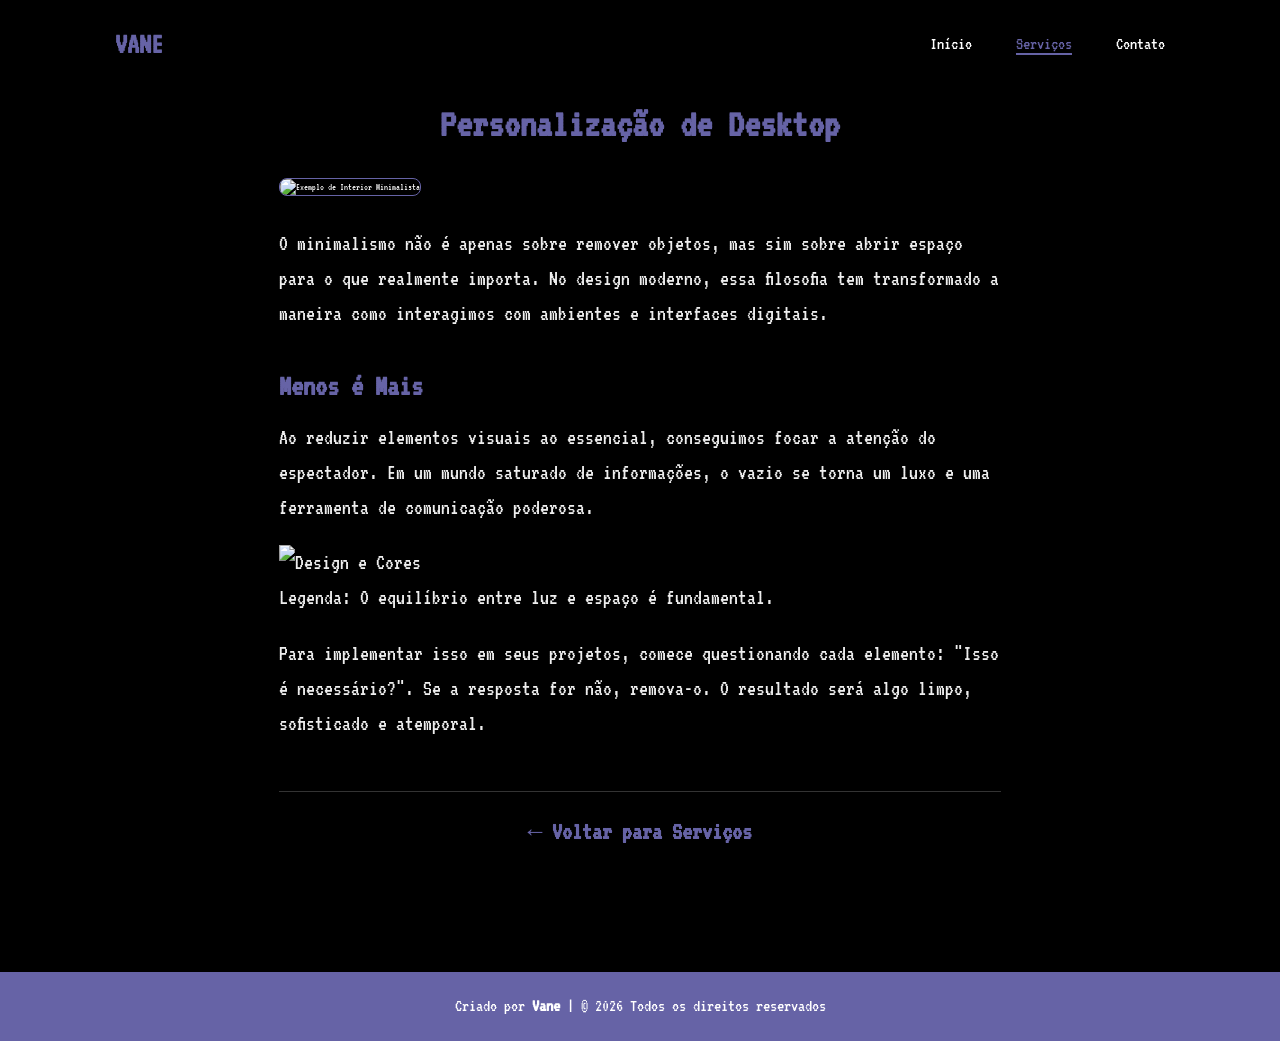
==== personalização-de-desktop.html @ bf8663ed "Add post page" ====
<!DOCTYPE html>
<html lang="pt-br">
<head>
    <meta charset="UTF-8">
    <meta name="viewport" content="width=device-width, initial-scale=1.0">
    <link rel="stylesheet" href="post.css">
    <title>Blog - Design Minimalista</title>
</head>
<body>

    <header>
        <a href="#" class="logo">VANE</a>
        <nav>
            <a href="index.html"> Início</a>
            <a href="services\services.html" class="active">Serviços</a>
            <a href="#">Contato</a>
        </nav>
    </header>

    <main class="post-container">
        <section class="post-header">
            <h1 class="post-title">Personalização de Desktop</h1>
        </section>

        <div class="featured-image">
            <img src="https://images.unsplash.com/photo-1494438639946-1ebd1d20bf85?auto=format&fit=crop&w=1200&q=80" alt="Exemplo de Interior Minimalista">
        </div>

        <article class="post-content">
            <p>
                O minimalismo não é apenas sobre remover objetos, mas sim sobre abrir espaço para o que realmente importa. No design moderno, essa filosofia tem transformado a maneira como interagimos com ambientes e interfaces digitais.
            </p>

            <h2>Menos é Mais</h2>
            <p>
                Ao reduzir elementos visuais ao essencial, conseguimos focar a atenção do espectador. Em um mundo saturado de informações, o vazio se torna um luxo e uma ferramenta de comunicação poderosa.
            </p>

            <div class="content-image">
                <img src="https://images.unsplash.com/photo-1507525428034-b723cf961d3e?auto=format&fit=crop&w=800&q=80" alt="Design e Cores">
                <p class="image-caption">Legenda: O equilíbrio entre luz e espaço é fundamental.</p>
            </div>

            <p>
                Para implementar isso em seus projetos, comece questionando cada elemento: "Isso é necessário?". Se a resposta for não, remova-o. O resultado será algo limpo, sofisticado e atemporal.
            </p>
        </article>

        <div class="back-link">
            <a href="services.html">← Voltar para Serviços</a>
        </div>
    </main>

    <footer>
        <div class="text">
            <span> Criado por <a href="#"> Vane</a> | &#169; 2026 Todos os direitos reservados</span>
        </div>
    </footer>

</body>
</html>
---- post.css ----
@import url('https://fonts.googleapis.com/css2?family=VT323&display=swap');

/* Reset Básico */
* {
    margin: 0;
    padding: 0;
    box-sizing: border-box;
    text-decoration: none;
    border: none;
    outline: none;
    font-family: "VT323", monospace;
}

html {
    font-size: 62.5%;
}

body {
    background-color: black;
    color: white;
    line-height: 1.6;
    min-height: 100vh;
    /* Removido o Flexbox daqui para evitar que o conteúdo centralize verticalmente */
}

/* Header Fixo */
header {
    position: fixed;
    top: 0;
    left: 0;
    width: 100%;
    padding: 2rem 9%;
    background-color: rgba(0, 0, 0, 0.9); /* Fundo sólido para não confundir com o texto */
    display: flex;
    justify-content: space-between;
    align-items: center;
    z-index: 1000;
}

.logo {
    font-size: 3rem;
    color: #6663a6;
    font-weight: 800;
}

nav a {
    font-size: 1.8rem;
    color: white;
    margin-left: 4rem;
    transition: 0.3s;
}

nav a:hover, nav a.active {
    color: #6663a6;
    border-bottom: 2px solid #6663a6;
}

/* Container do Post - O segredo está aqui */
.post-container {
    max-width: 850px;
    margin: 0 auto;
    padding: 10rem 5% 5rem; /* 10rem no topo é o espaço para o header */
}

.post-header {
    text-align: center;
    margin-bottom: 3rem;
}

.post-title {
    font-size: 4rem;
    color: #6663a6;
    margin-bottom: 1rem;
    line-height: 1.2;
}

.post-meta {
    font-size: 1.8rem;
    color: #888;
}

/* Imagens */
.featured-image img {
    width: 100%;
    max-height: 500px;
    object-fit: cover;
    border-radius: 8px;
    border: 1px solid #6663a6;
    margin-bottom: 3rem;
}

.post-content {
    font-size: 2.2rem;
    color: #eee;
}

.post-content h2 {
    color: #6663a6;
    font-size: 3rem;
    margin: 3rem 0 1rem;
}

.post-content p {
    margin-bottom: 2rem;
}

/* Footer */
footer {
    background: #6663a6;
    padding: 2rem 0;
    text-align: center;
    width: 100%;
    margin-top: 5rem;
}

footer span {
    font-size: 1.8rem;
    color: white;
}

footer a { color: white; font-weight: bold; }

/* Responsividade */
@media (max-width: 768px) {
    .post-title { font-size: 3rem; }
    .post-container { padding-top: 12rem; }
}

.back-link {
    margin-top: 5rem;
    padding: 2rem 0;
    border-top: 1px solid #333; /* Uma linha sutil para separar do texto */
    text-align: center;
}

.back-link a {
    font-size: 2.5rem; /* Aumentado de 2rem para 2.5rem */
    color: #6663a6;
    font-weight: bold;
    display: inline-flex;
    align-items: center;
    gap: 10px;
    transition: 0.3s ease;
}

.back-link a:hover {
    color: white;
    transform: translateX(-5px); /* Efeitozinho de deslocamento para a esquerda */
    text-shadow: 0 0 10px #6663a6;
}
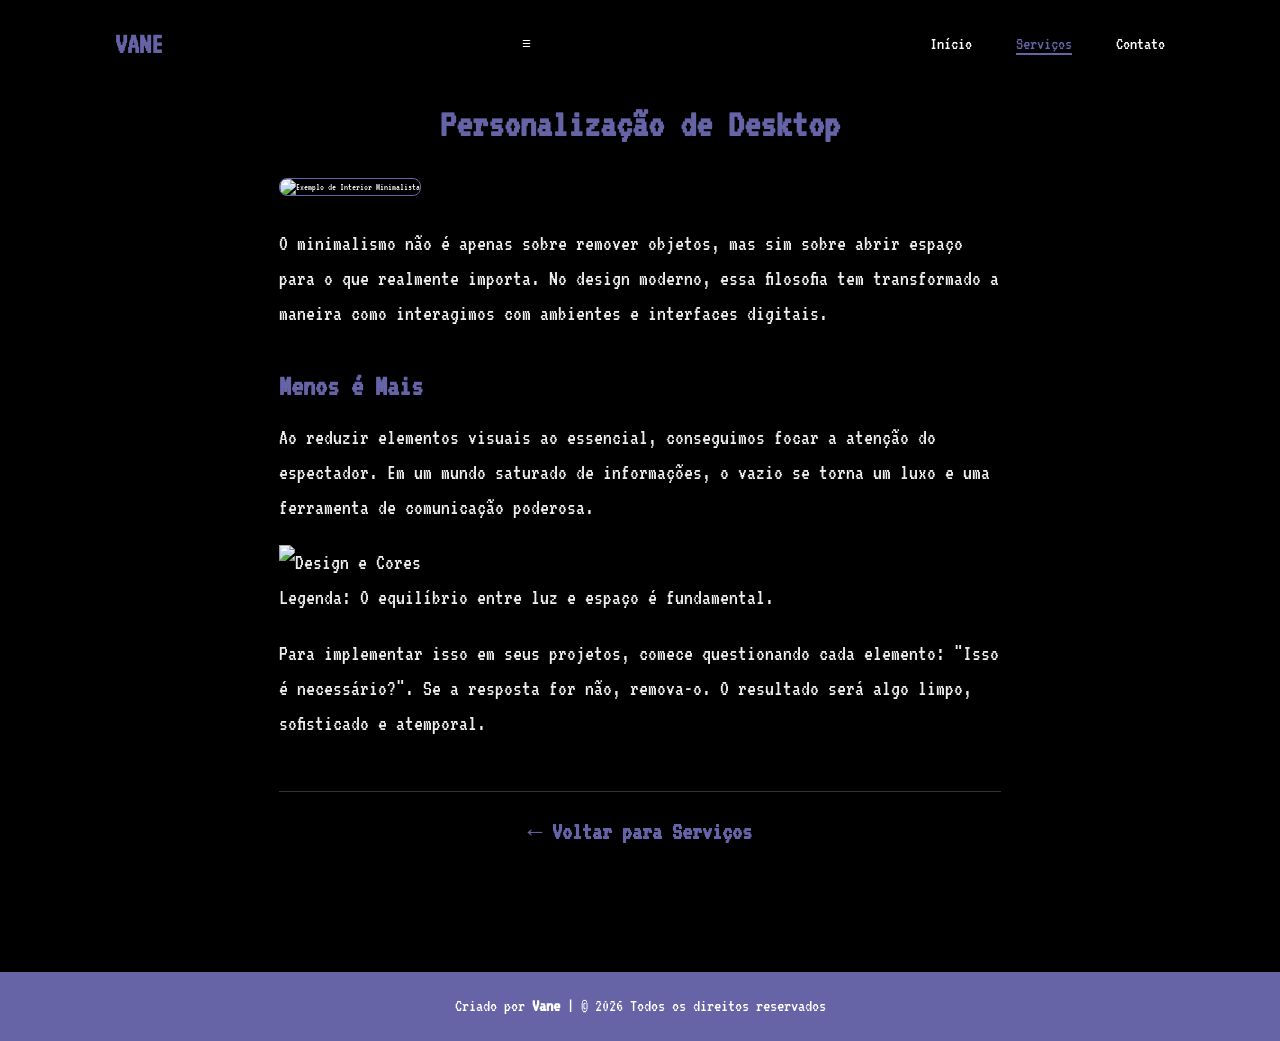
==== commit 6d778695: "Add a hamburger menu to the HTML" ====
--- a/personalização-de-desktop.html
+++ b/personalização-de-desktop.html
@@ -10,6 +10,9 @@
 
     <header>
         <a href="#" class="logo">VANE</a>
+
+              <div id="menu-icon">&#9776;</div>
+
         <nav>
             <a href="index.html"> Início</a>
             <a href="services\services.html" class="active">Serviços</a>
@@ -57,5 +60,19 @@
         </div>
     </footer>
 
+    <script>
+    let menuIcon = document.querySelector('#menu-icon');
+    let navbar = document.querySelector('#navbar');
+
+    menuIcon.onclick = () => {
+        navbar.classList.toggle('active');
+    };
+
+    // Fecha o menu ao clicar em um link
+    window.onscroll = () => {
+        navbar.classList.remove('active');
+    };
+</script>
+
 </body>
 </html>
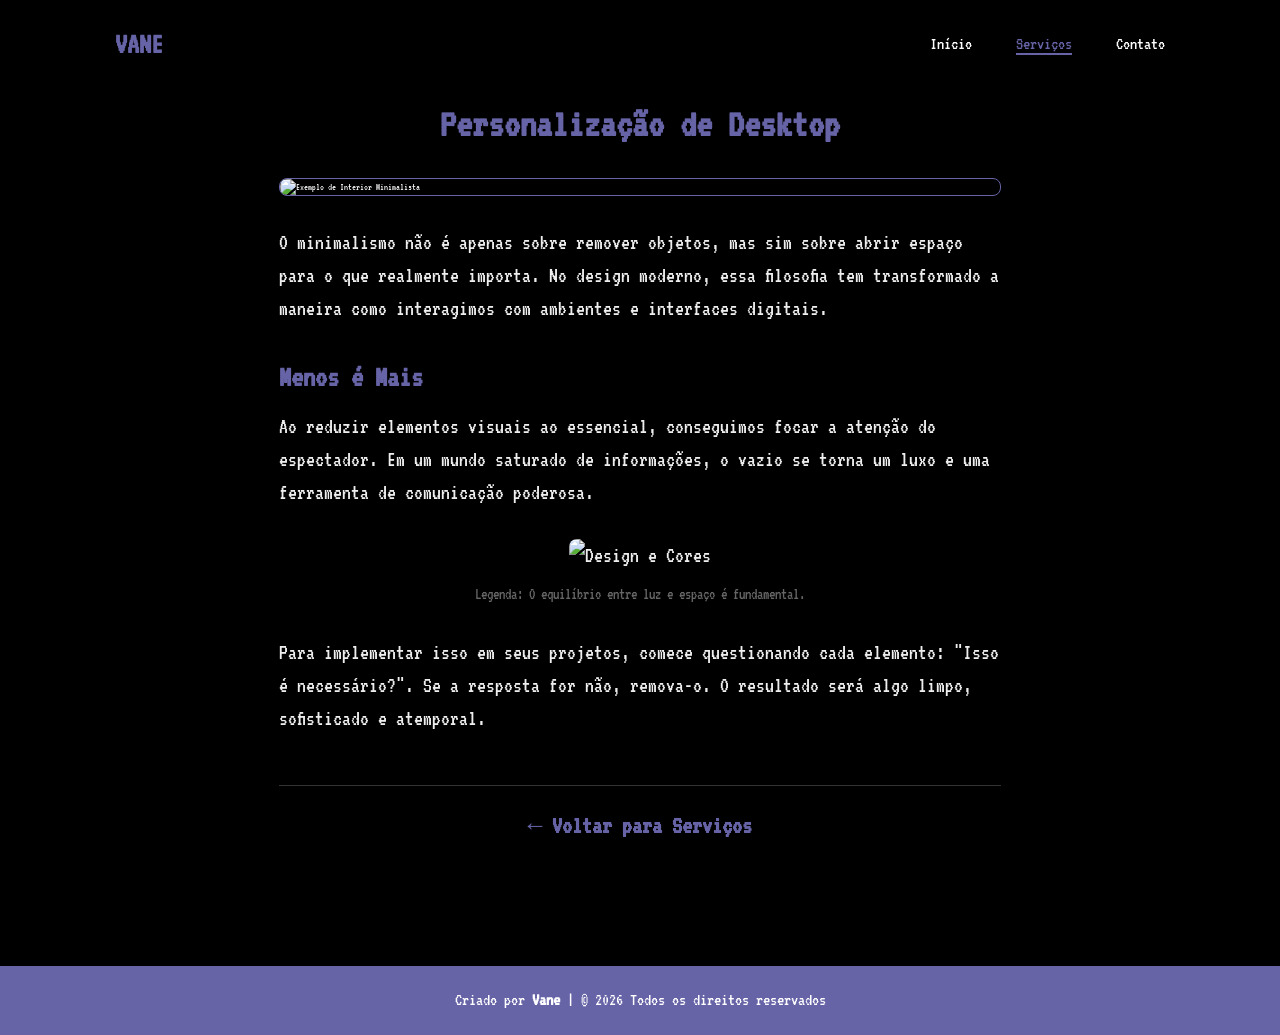
==== commit 0e2d869d: "Fixes error in menu" ====
--- a/personalização-de-desktop.html
+++ b/personalização-de-desktop.html
@@ -72,7 +72,7 @@
     window.onscroll = () => {
         navbar.classList.remove('active');
     };
-</script>
+    </script>
 
 </body>
 </html>
--- a/post.css
+++ b/post.css
@@ -1,6 +1,5 @@
 @import url('https://fonts.googleapis.com/css2?family=VT323&display=swap');
 
-/* Reset Básico */
 * {
     margin: 0;
     padding: 0;
@@ -20,7 +19,6 @@
     color: white;
     line-height: 1.6;
     min-height: 100vh;
-    /* Removido o Flexbox daqui para evitar que o conteúdo centralize verticalmente */
 }
 
 /* Header Fixo */
@@ -30,7 +28,7 @@
     left: 0;
     width: 100%;
     padding: 2rem 9%;
-    background-color: rgba(0, 0, 0, 0.9); /* Fundo sólido para não confundir com o texto */
+    background-color: rgba(0, 0, 0, 0.9); 
     display: flex;
     justify-content: space-between;
     align-items: center;
@@ -55,7 +53,105 @@
     border-bottom: 2px solid #6663a6;
 }
 
-/* Container do Post - O segredo está aqui */
+ /* Estilos específicos da Página de Post */
+    .post-container {
+        flex: 1;
+        max-width: 800px; /* Largura ideal para leitura de textos */
+        margin: 0 auto;
+        padding-top: 8rem; /* Respiro para o header fixo */
+        padding-left: 5%;
+        padding-right: 5%;
+        padding-bottom: 5rem;
+    }
+
+    .post-header {
+        text-align: center;
+        margin-bottom: 2rem;
+        margin-top: 0;
+    }
+
+    .post-title {
+        font-size: 4.5rem;
+        color: #6663a6;
+        margin-top: 0;    
+        margin-bottom: 0.5rem;
+        line-height: 1.1;
+    }
+
+    .post-meta {
+        font-size: 1.8rem;
+        color: #888;
+    }
+
+    .featured-image img {
+        width: 100%;
+        border-radius: 12px;
+        margin-top: 0;
+        margin-bottom: 3rem;
+        border: 2px solid #6663a6;
+        display: block;
+    }
+
+    .post-content {
+        font-size: 2.2rem; 
+        line-height: 1.5;
+        color: #ddd;
+    }
+
+    .post-content h2 {
+        color: #6663a6;
+        font-size: 3rem;
+        margin: 3rem 0 1rem;
+    }
+
+    .post-content p {
+        margin-bottom: 2rem;
+    }
+
+    /* Estilo para imagens dentro do texto */
+    .content-image {
+        margin: 3rem 0;
+        text-align: center;
+    }
+
+    .content-image img {
+        max-width: 100%;
+        border-radius: 8px;
+    }
+
+    .image-caption {
+        font-size: 1.6rem;
+        color: #666;
+        margin-top: 1rem;
+    }
+
+    .back-link {
+        margin-top: 5rem;
+        text-align: center;
+    }
+
+    .back-link a {
+        font-size: 2rem;
+        color: #6663a6;
+        transition: 0.3s;
+    }
+
+    .back-link a:hover {
+        text-decoration: underline;
+        letter-spacing: 1px;
+    }
+
+    /* Ajuste Responsivo para o Post */
+    @media (max-width: 768px) {
+        .post-title {
+            font-size: 3.5rem;
+        }
+        .post-container {
+            padding-top: 12rem;
+        }
+    }
+
+/* Container do Post*/
 .post-container {
     max-width: 850px;
     margin: 0 auto;
@@ -126,6 +222,7 @@
     .post-container { padding-top: 12rem; }
 }
 
+/* Voltar para página de serviços */
 .back-link {
     margin-top: 5rem;
     padding: 2rem 0;
@@ -147,4 +244,45 @@
     color: white;
     transform: translateX(-5px); /* Efeitozinho de deslocamento para a esquerda */
     text-shadow: 0 0 10px #6663a6;
+}
+
+/* Menu Hamburguer */
+    #menu-icon {
+    font-size: 3.6rem;
+    color: white;
+    cursor: pointer;
+    display: none; /* Escondido por padrão */
+}
+
+    @media (max-width: 768px) {
+    #menu-icon {
+        display: block;
+    }
+
+    nav {
+        position: absolute;
+        top: 100%; 
+        right: -100%; 
+        width: 250px;
+        height: auto;
+        background: rgba(22, 22, 22, 0.95);
+        border-bottom-left-radius: 2rem;
+        border-left: 3px solid #6663a6;
+        padding: 2rem;
+        display: flex;
+        flex-direction: column;
+        transition: 0.4s ease;
+        z-index: 1000;
+    }
+
+    nav.active {
+        right: 0;
+    }
+
+    nav a {
+        display: block;
+        font-size: 2.2rem;
+        margin: 1.5rem 0;
+        margin-left: 0; 
+    }
 }
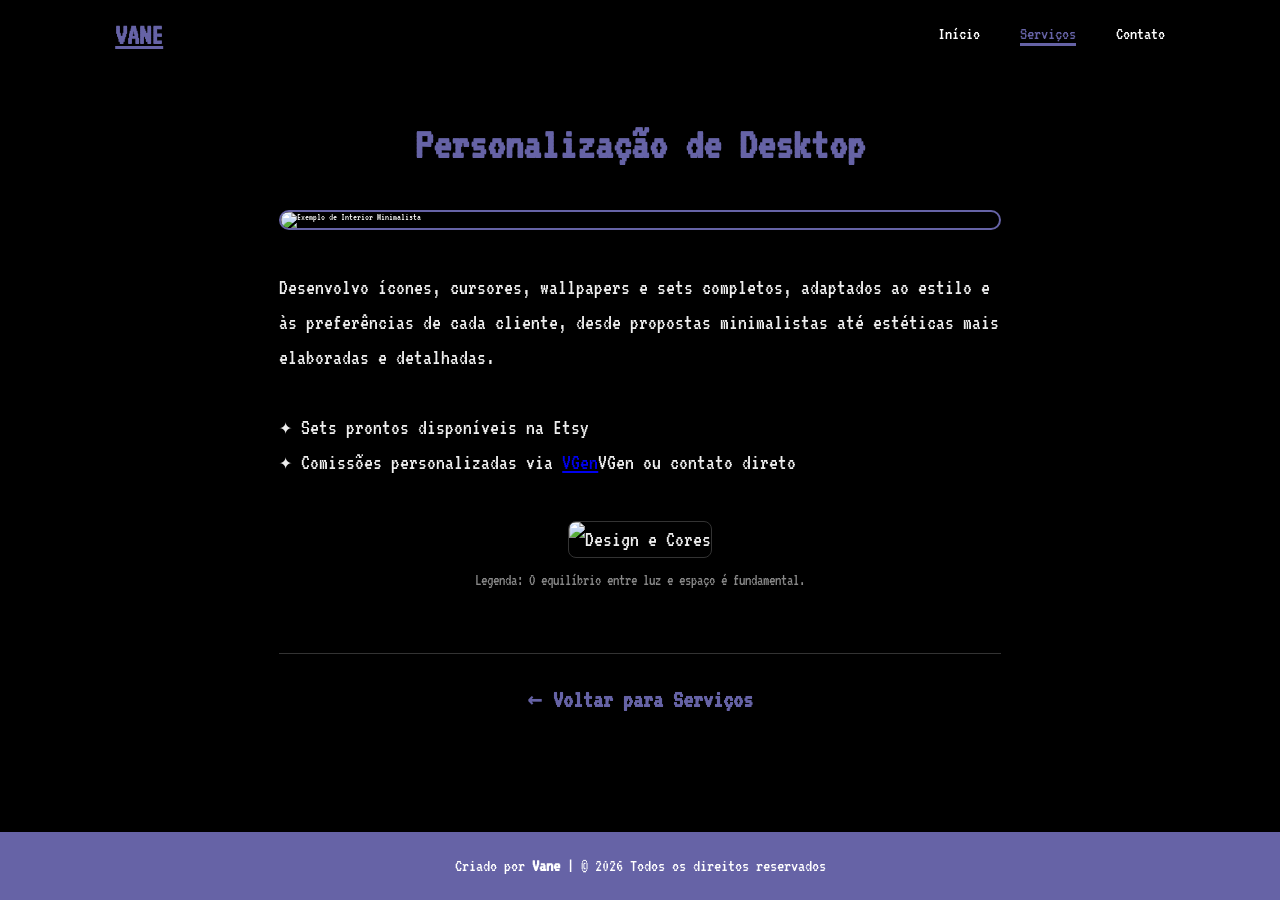
==== commit 622f2a71: "Update services page" ====
--- a/personalização-de-desktop.html
+++ b/personalização-de-desktop.html
@@ -13,7 +13,7 @@
 
               <div id="menu-icon">&#9776;</div>
 
-        <nav>
+        <nav id="navbar">
             <a href="index.html"> Início</a>
             <a href="services\services.html" class="active">Serviços</a>
             <a href="#">Contato</a>
@@ -31,22 +31,16 @@
 
         <article class="post-content">
             <p>
-                O minimalismo não é apenas sobre remover objetos, mas sim sobre abrir espaço para o que realmente importa. No design moderno, essa filosofia tem transformado a maneira como interagimos com ambientes e interfaces digitais.
-            </p>
+                Desenvolvo ícones, cursores, wallpapers e sets completos, adaptados ao estilo e às preferências de cada cliente, desde propostas minimalistas até estéticas mais elaboradas e detalhadas.<br><br>
 
-            <h2>Menos é Mais</h2>
-            <p>
-                Ao reduzir elementos visuais ao essencial, conseguimos focar a atenção do espectador. Em um mundo saturado de informações, o vazio se torna um luxo e uma ferramenta de comunicação poderosa.
-            </p>
+✦ Sets prontos disponíveis na Etsy<br>
+✦ Comissões personalizadas via <a href="https://vgen.co/vanescolar/">VGen</a>VGen ou contato direto
 
             <div class="content-image">
                 <img src="https://images.unsplash.com/photo-1507525428034-b723cf961d3e?auto=format&fit=crop&w=800&q=80" alt="Design e Cores">
                 <p class="image-caption">Legenda: O equilíbrio entre luz e espaço é fundamental.</p>
             </div>
 
-            <p>
-                Para implementar isso em seus projetos, comece questionando cada elemento: "Isso é necessário?". Se a resposta for não, remova-o. O resultado será algo limpo, sofisticado e atemporal.
-            </p>
         </article>
 
         <div class="back-link">
--- a/post.css
+++ b/post.css
@@ -1,34 +1,30 @@
 @import url('https://fonts.googleapis.com/css2?family=VT323&display=swap');
 
+/* --- 1. GERAL --- */
 * {
     margin: 0;
     padding: 0;
     box-sizing: border-box;
-    text-decoration: none;
-    border: none;
-    outline: none;
     font-family: "VT323", monospace;
 }
 
-html {
-    font-size: 62.5%;
-}
+html { font-size: 62.5%; }
 
 body {
     background-color: black;
     color: white;
-    line-height: 1.6;
     min-height: 100vh;
+    display: flex;
+    flex-direction: column;
 }
 
-/* Header Fixo */
+/* --- 2. HEADER & NAVEGAÇÃO --- */
 header {
     position: fixed;
-    top: 0;
-    left: 0;
+    top: 0; left: 0;
     width: 100%;
     padding: 2rem 9%;
-    background-color: rgba(0, 0, 0, 0.9); 
+    background-color: rgba(0, 0, 0, 0.9);
     display: flex;
     justify-content: space-between;
     align-items: center;
@@ -41,133 +37,48 @@
     font-weight: 800;
 }
 
+nav { display: flex; }
+
 nav a {
     font-size: 1.8rem;
     color: white;
     margin-left: 4rem;
     transition: 0.3s;
+    border-bottom: 3px solid transparent;
+    text-decoration: none;
 }
 
 nav a:hover, nav a.active {
     color: #6663a6;
-    border-bottom: 2px solid #6663a6;
+    border-bottom: 3px solid #6663a6;
 }
 
- /* Estilos específicos da Página de Post */
-    .post-container {
-        flex: 1;
-        max-width: 800px; /* Largura ideal para leitura de textos */
-        margin: 0 auto;
-        padding-top: 8rem; /* Respiro para o header fixo */
-        padding-left: 5%;
-        padding-right: 5%;
-        padding-bottom: 5rem;
-    }
+#menu-icon {
+    font-size: 3.6rem;
+    color: white;
+    cursor: pointer;
+    display: none;
+    z-index: 1001;
+}
 
-    .post-header {
-        text-align: center;
-        margin-bottom: 2rem;
-        margin-top: 0;
-    }
-
-    .post-title {
-        font-size: 4.5rem;
-        color: #6663a6;
-        margin-top: 0;    
-        margin-bottom: 0.5rem;
-        line-height: 1.1;
-    }
-
-    .post-meta {
-        font-size: 1.8rem;
-        color: #888;
-    }
-
-    .featured-image img {
-        width: 100%;
-        border-radius: 12px;
-        margin-top: 0;
-        margin-bottom: 3rem;
-        border: 2px solid #6663a6;
-        display: block;
-    }
-
-    .post-content {
-        font-size: 2.2rem; 
-        line-height: 1.5;
-        color: #ddd;
-    }
-
-    .post-content h2 {
-        color: #6663a6;
-        font-size: 3rem;
-        margin: 3rem 0 1rem;
-    }
-
-    .post-content p {
-        margin-bottom: 2rem;
-    }
-
-    /* Estilo para imagens dentro do texto */
-    .content-image {
-        margin: 3rem 0;
-        text-align: center;
-    }
-
-    .content-image img {
-        max-width: 100%;
-        border-radius: 8px;
-    }
-
-    .image-caption {
-        font-size: 1.6rem;
-        color: #666;
-        margin-top: 1rem;
-    }
-
-    .back-link {
-        margin-top: 5rem;
-        text-align: center;
-    }
-
-    .back-link a {
-        font-size: 2rem;
-        color: #6663a6;
-        transition: 0.3s;
-    }
-
-    .back-link a:hover {
-        text-decoration: underline;
-        letter-spacing: 1px;
-    }
-
-    /* Ajuste Responsivo para o Post */
-    @media (max-width: 768px) {
-        .post-title {
-            font-size: 3.5rem;
-        }
-        .post-container {
-            padding-top: 12rem;
-        }
-    }
-
-/* Container do Post*/
+/* --- 3. CONTEÚDO DO POST --- */
 .post-container {
+    flex: 1;
     max-width: 850px;
     margin: 0 auto;
-    padding: 10rem 5% 5rem; /* 10rem no topo é o espaço para o header */
+    padding: 12rem 5% 5rem; /* 12rem para compensar o header fixo */
 }
 
 .post-header {
     text-align: center;
-    margin-bottom: 3rem;
+    margin-bottom: 4rem;
 }
 
 .post-title {
-    font-size: 4rem;
+    font-size: 4.5rem;
     color: #6663a6;
+    line-height: 1.1;
     margin-bottom: 1rem;
-    line-height: 1.2;
 }
 
 .post-meta {
@@ -175,114 +86,111 @@
     color: #888;
 }
 
-/* Imagens */
 .featured-image img {
     width: 100%;
     max-height: 500px;
     object-fit: cover;
-    border-radius: 8px;
-    border: 1px solid #6663a6;
-    margin-bottom: 3rem;
+    border-radius: 12px;
+    border: 2px solid #6663a6;
+    margin-bottom: 4rem;
+    display: block;
 }
 
 .post-content {
     font-size: 2.2rem;
+    line-height: 1.6;
     color: #eee;
 }
 
 .post-content h2 {
     color: #6663a6;
-    font-size: 3rem;
-    margin: 3rem 0 1rem;
+    font-size: 3.2rem;
+    margin: 4rem 0 1.5rem;
 }
 
 .post-content p {
-    margin-bottom: 2rem;
+    margin-bottom: 2.5rem;
 }
 
-/* Footer */
-footer {
-    background: #6663a6;
-    padding: 2rem 0;
+/* Imagens internas e legendas */
+.content-image {
+    margin: 4rem 0;
     text-align: center;
-    width: 100%;
-    margin-top: 5rem;
 }
 
-footer span {
-    font-size: 1.8rem;
-    color: white;
+.content-image img {
+    max-width: 100%;
+    border-radius: 8px;
+    border: 1px solid #333;
 }
 
-footer a { color: white; font-weight: bold; }
-
-/* Responsividade */
-@media (max-width: 768px) {
-    .post-title { font-size: 3rem; }
-    .post-container { padding-top: 12rem; }
+.image-caption {
+    font-size: 1.6rem;
+    color: #888;
+    margin-top: 1rem;
 }
 
-/* Voltar para página de serviços */
+/* --- 4. NAVEGAÇÃO DE VOLTA --- */
 .back-link {
-    margin-top: 5rem;
-    padding: 2rem 0;
-    border-top: 1px solid #333; /* Uma linha sutil para separar do texto */
+    margin-top: 6rem;
+    padding-top: 3rem;
+    border-top: 1px solid #333;
     text-align: center;
 }
 
 .back-link a {
-    font-size: 2.5rem; /* Aumentado de 2rem para 2.5rem */
+    font-size: 2.5rem;
     color: #6663a6;
     font-weight: bold;
+    text-decoration: none;
     display: inline-flex;
     align-items: center;
-    gap: 10px;
+    gap: 1rem;
     transition: 0.3s ease;
 }
 
 .back-link a:hover {
     color: white;
-    transform: translateX(-5px); /* Efeitozinho de deslocamento para a esquerda */
+    transform: translateX(-8px);
     text-shadow: 0 0 10px #6663a6;
 }
 
-/* Menu Hamburguer */
-    #menu-icon {
-    font-size: 3.6rem;
-    color: white;
-    cursor: pointer;
-    display: none; /* Escondido por padrão */
+/* --- 5. FOOTER --- */
+footer {
+    background: #6663a6;
+    padding: 2.5rem 0;
+    text-align: center;
+    margin-top: auto;
 }
 
-    @media (max-width: 768px) {
-    #menu-icon {
-        display: block;
-    }
+footer span { font-size: 1.8rem; color: white; }
+footer a { color: white; font-weight: bold; text-decoration: none; }
+
+/* --- 6. RESPONSIVIDADE (MOBILE) --- */
+@media (max-width: 768px) {
+    #menu-icon { display: block; }
 
     nav {
         position: absolute;
-        top: 100%; 
-        right: -100%; 
+        top: 100%; right: -100%;
         width: 250px;
-        height: auto;
-        background: rgba(22, 22, 22, 0.95);
-        border-bottom-left-radius: 2rem;
+        background: rgba(18, 18, 18, 0.98);
+        flex-direction: column;
+        padding: 2rem;
         border-left: 3px solid #6663a6;
-        padding: 2rem;
-        display: flex;
-        flex-direction: column;
         transition: 0.4s ease;
-        z-index: 1000;
     }
 
-    nav.active {
-        right: 0;
+    nav.active { right: 0; }
+
+    nav a {
+        margin: 1.5rem 0;
+        margin-left: 0;
+        font-size: 2.2rem;
+        border-bottom: none;
     }
 
-    nav a {
-        display: block;
-        font-size: 2.2rem;
-        margin: 1.5rem 0;
-        margin-left: 0; 
-    }
+    .post-title { font-size: 3.5rem; }
+    .post-container { padding-top: 10rem; }
+    .post-content { font-size: 2rem; }
 }
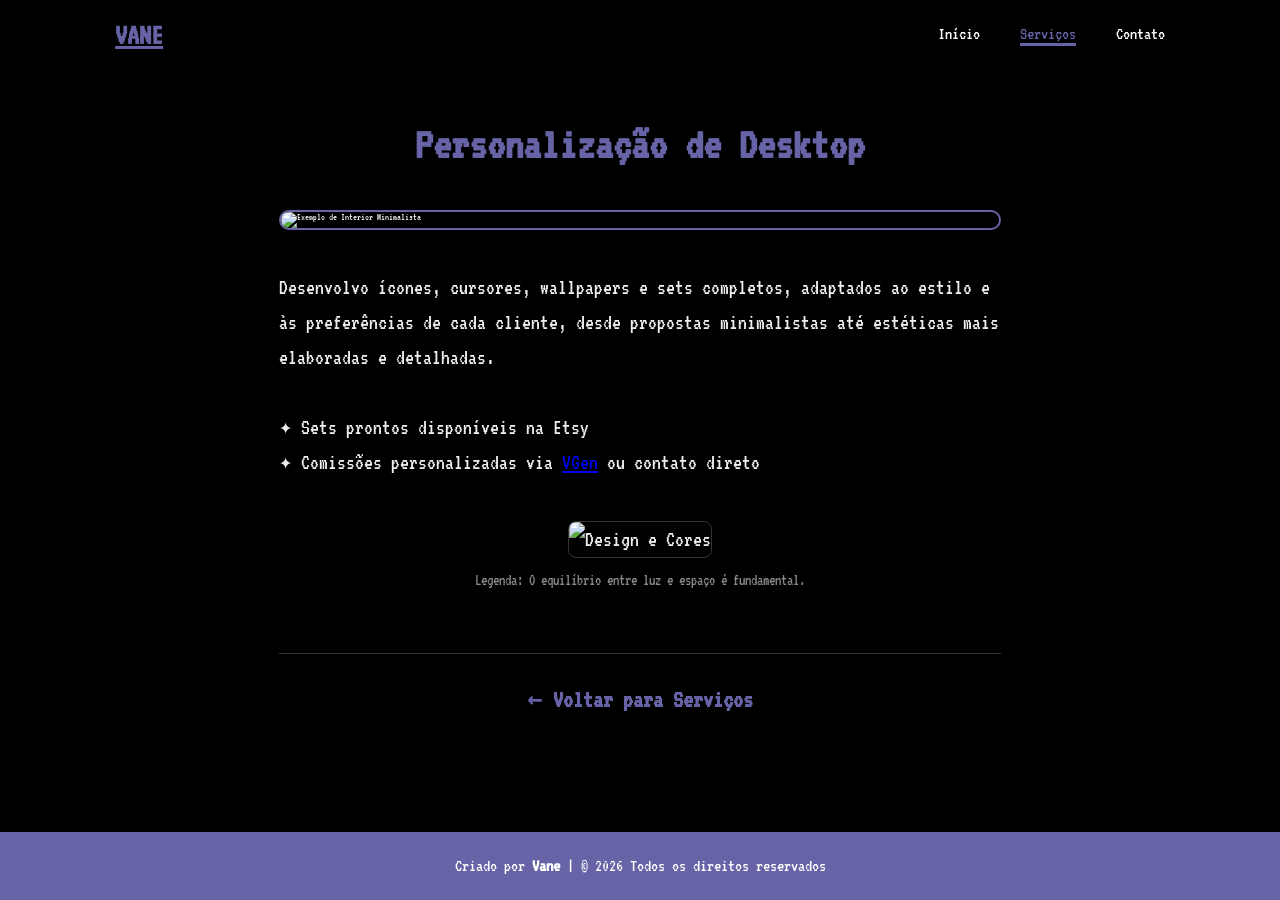
==== commit 1f7e57d4: "Update services page" ====
--- a/personalização-de-desktop.html
+++ b/personalização-de-desktop.html
@@ -34,7 +34,7 @@
                 Desenvolvo ícones, cursores, wallpapers e sets completos, adaptados ao estilo e às preferências de cada cliente, desde propostas minimalistas até estéticas mais elaboradas e detalhadas.<br><br>
 
 ✦ Sets prontos disponíveis na Etsy<br>
-✦ Comissões personalizadas via <a href="https://vgen.co/vanescolar/">VGen</a>VGen ou contato direto
+✦ Comissões personalizadas via <a href="https://vgen.co/vanescolar/">VGen</a> ou contato direto
 
             <div class="content-image">
                 <img src="https://images.unsplash.com/photo-1507525428034-b723cf961d3e?auto=format&fit=crop&w=800&q=80" alt="Design e Cores">
